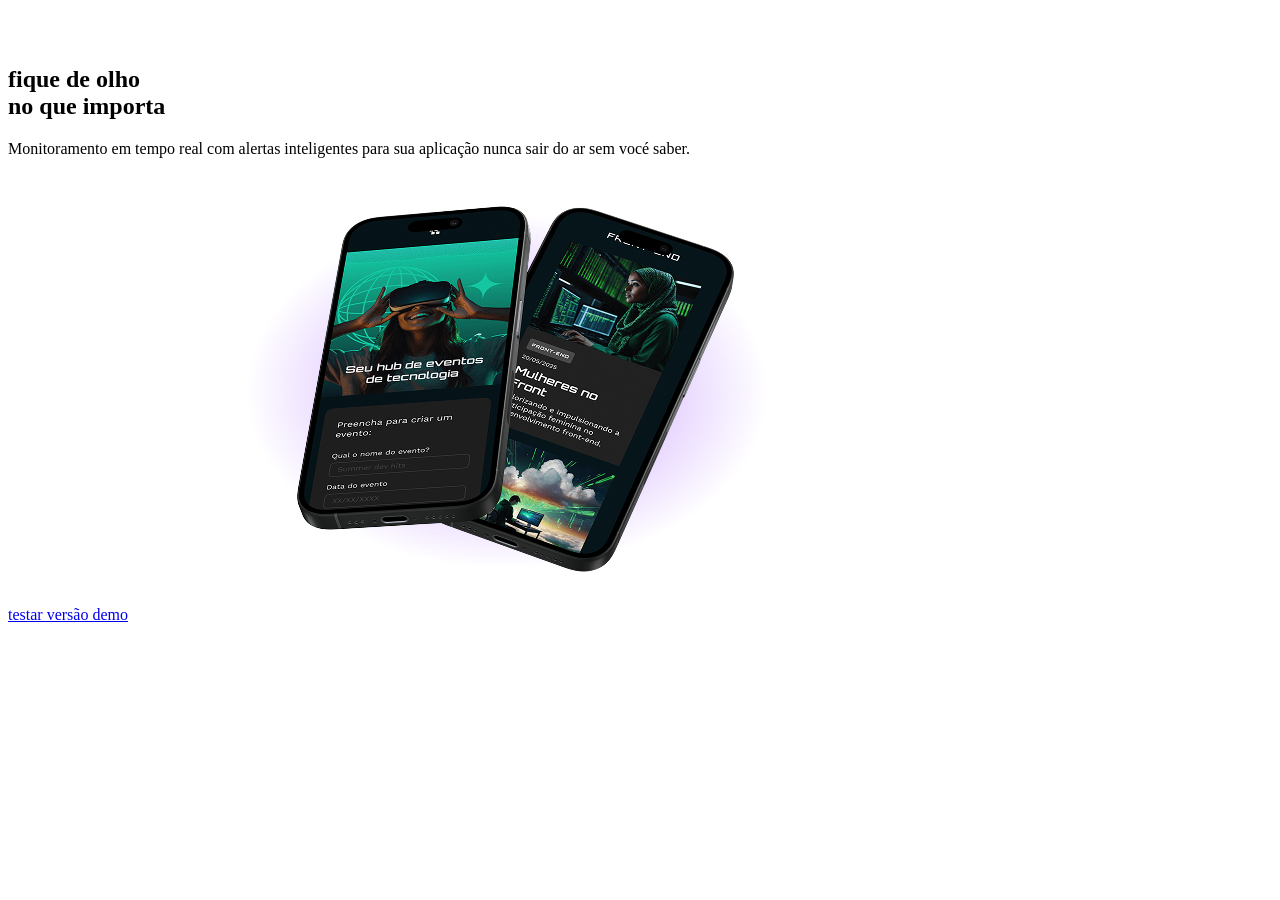
==== tecboard/index.html @ 744db54d "tecboard" ====
<!DOCTYPE html>
<html lang="pt-br">
<head>
    <meta charset="UTF-8">
    <meta name="viewport" content="width=device-width, initial-scale=1.0">
    <title>tecboard</title>

    <link rel="icon" href="favicon-tecboard-roxo.svg" type="image/svg+xml">
    
</head>
<body>
    <header>
    <img src="img/logo-tecboard-branco.png" 
    alt="logo tecboard na cor branca">
    </header>
    <main>
        <section>
            <h1>
                <span>fique de olho</span>
                <br />no que importa
            </h1>
            <p>Monitoramento em tempo real com alertas inteligentes para sua
                aplicação nunca sair do ar sem vocé saber. 
            </p>
            <a href="#">testar versão demo</a>
            <img src="img/celulares-sobrespostos-desktop.png"
             alt="dois celulares sobreposto, com uma sombra roa sob eles">
        </section>
    </main>
</body>
</html>
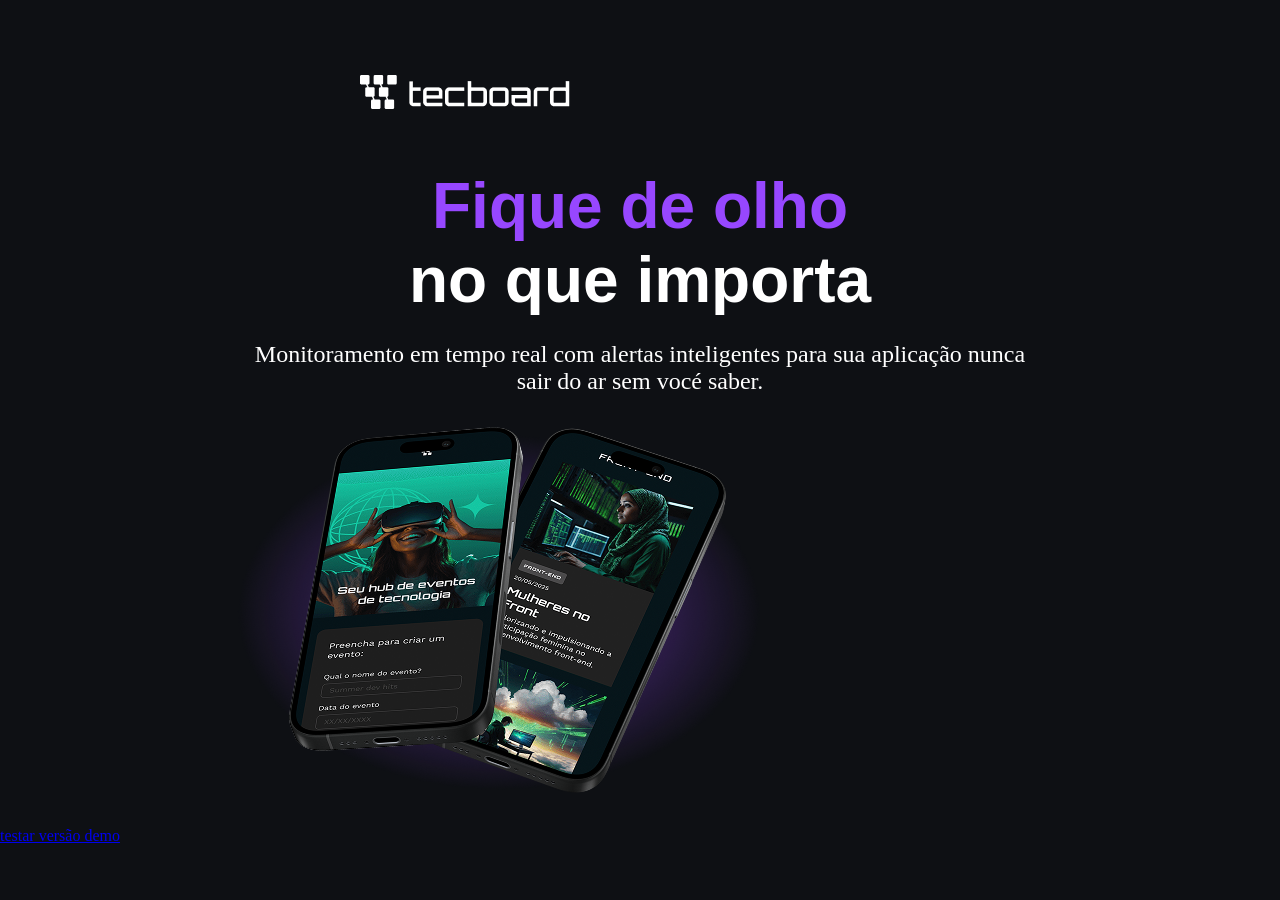
==== commit 18e080da: "Estilização da página - 1" ====
--- a/tecboard/index.html
+++ b/tecboard/index.html
@@ -6,17 +6,21 @@
     <title>tecboard</title>
 
     <link rel="icon" href="favicon-tecboard-roxo.svg" type="image/svg+xml">
-    
+   
+    <link rel="stylesheet" href="css/style.css">
 </head>
 <body>
     <header>
-    <img src="img/logo-tecboard-branco.png" 
-    alt="logo tecboard na cor branca">
+        <img  
+            src="img/logo-tecboard-branco.png" 
+            alt="logo tecboard na cor branca"
+        />
+
     </header>
     <main>
         <section>
             <h1>
-                <span>fique de olho</span>
+                <span>Fique de olho</span>
                 <br />no que importa
             </h1>
             <p>Monitoramento em tempo real com alertas inteligentes para sua
--- a/tecboard/css/style.css
+++ b/tecboard/css/style.css
@@ -0,0 +1,34 @@
+/*reset*/
+*{
+    margin:0;
+    padding:0;
+}
+
+/*estilos de desktop*/
+body{
+    background-color:#0E1014;
+    color:#ffffff;
+}
+
+header img{
+    display:block;
+    margin:75px 0 0 360px;
+}
+h1{
+    font-size: 64px;
+    font-family:Impact, Haettenschweiler, 'Arial Narrow Bold', sans-serif;
+    text-align: center;
+    margin-top: 60px;
+}
+
+h1 span{
+    color: #9747ff;
+}
+
+p{
+    font-family:Georgia, 'Times New Roman', Times, serif;
+    font-size:24px;
+    text-align: center;
+    margin: 24px auto 0;
+    width: 792px;
+}
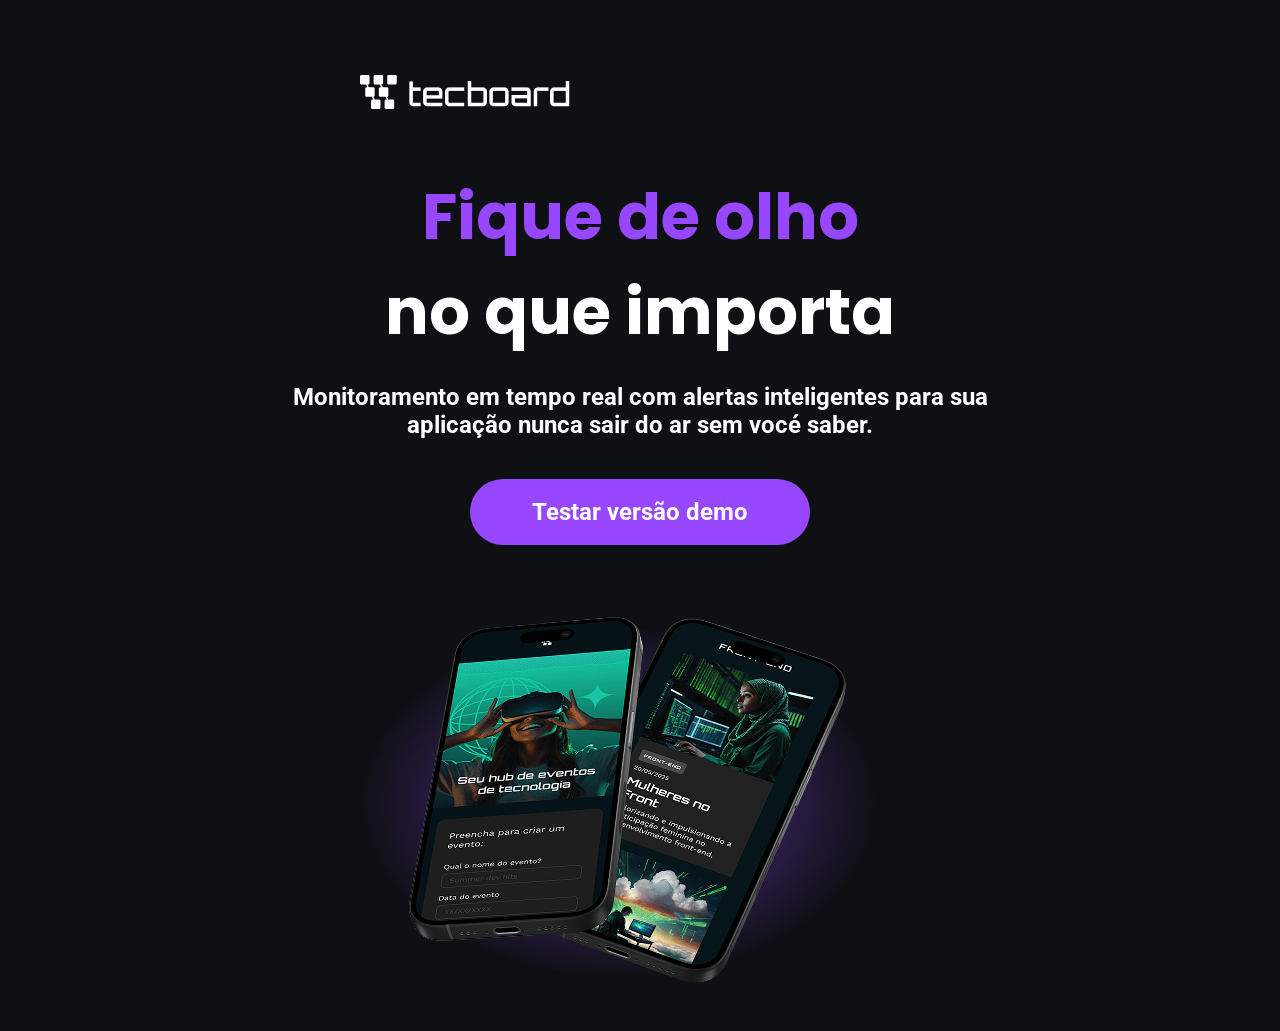
==== commit 67875ca0: "alteração das fonts" ====
--- a/tecboard/index.html
+++ b/tecboard/index.html
@@ -26,7 +26,7 @@
             <p>Monitoramento em tempo real com alertas inteligentes para sua
                 aplicação nunca sair do ar sem vocé saber. 
             </p>
-            <a href="#">testar versão demo</a>
+            <a href="#">Testar versão demo</a>
             <img src="img/celulares-sobrespostos-desktop.png"
              alt="dois celulares sobreposto, com uma sombra roa sob eles">
         </section>
--- a/tecboard/css/style.css
+++ b/tecboard/css/style.css
@@ -1,3 +1,23 @@
+@font-face{
+    font-family: "Poppins";
+    src: url("../fonts/Poppins-Bold.ttf") format(truetype);
+    font-weight: 700;
+    font-style: normal;
+    font-display: swap;
+}
+
+@font-face{
+    font-family: "Roboto";
+    src: url("../fonts/Roboto-Bold.ttf") format(truetype);
+    font-weight: 400;
+    font-style: normal;
+    font-display: swap;
+}
+
+
+
+
+
 /*reset*/
 *{
     margin:0;
@@ -16,7 +36,7 @@
 }
 h1{
     font-size: 64px;
-    font-family:Impact, Haettenschweiler, 'Arial Narrow Bold', sans-serif;
+    font-family: "Poppins", sans-serif;
     text-align: center;
     margin-top: 60px;
 }
@@ -26,9 +46,38 @@
 }
 
 p{
-    font-family:Georgia, 'Times New Roman', Times, serif;
+    font-family: "Roboto", sans-serif;
     font-size:24px;
     text-align: center;
     margin: 24px auto 0;
     width: 792px;
-}+}
+
+a{
+    color:#ffffff;
+    font-family: "Roboto", sans-serif;
+    font-size: 24px;
+    text-decoration: none;
+    background-color:#9747ff;
+    width: 340px;
+    height:66 px;
+    display: block;
+    text-align: center;
+    line-height: 66px;
+    border-radius: 36px;
+    margin: 40px auto;
+}
+
+
+a:hover{
+    background-color:#B233E8;
+    border: 2px solid #ffffff;
+}
+
+section img {
+    display:block;
+    margin: 0 auto;
+    width: 792px;
+    height: 446px;
+
+}
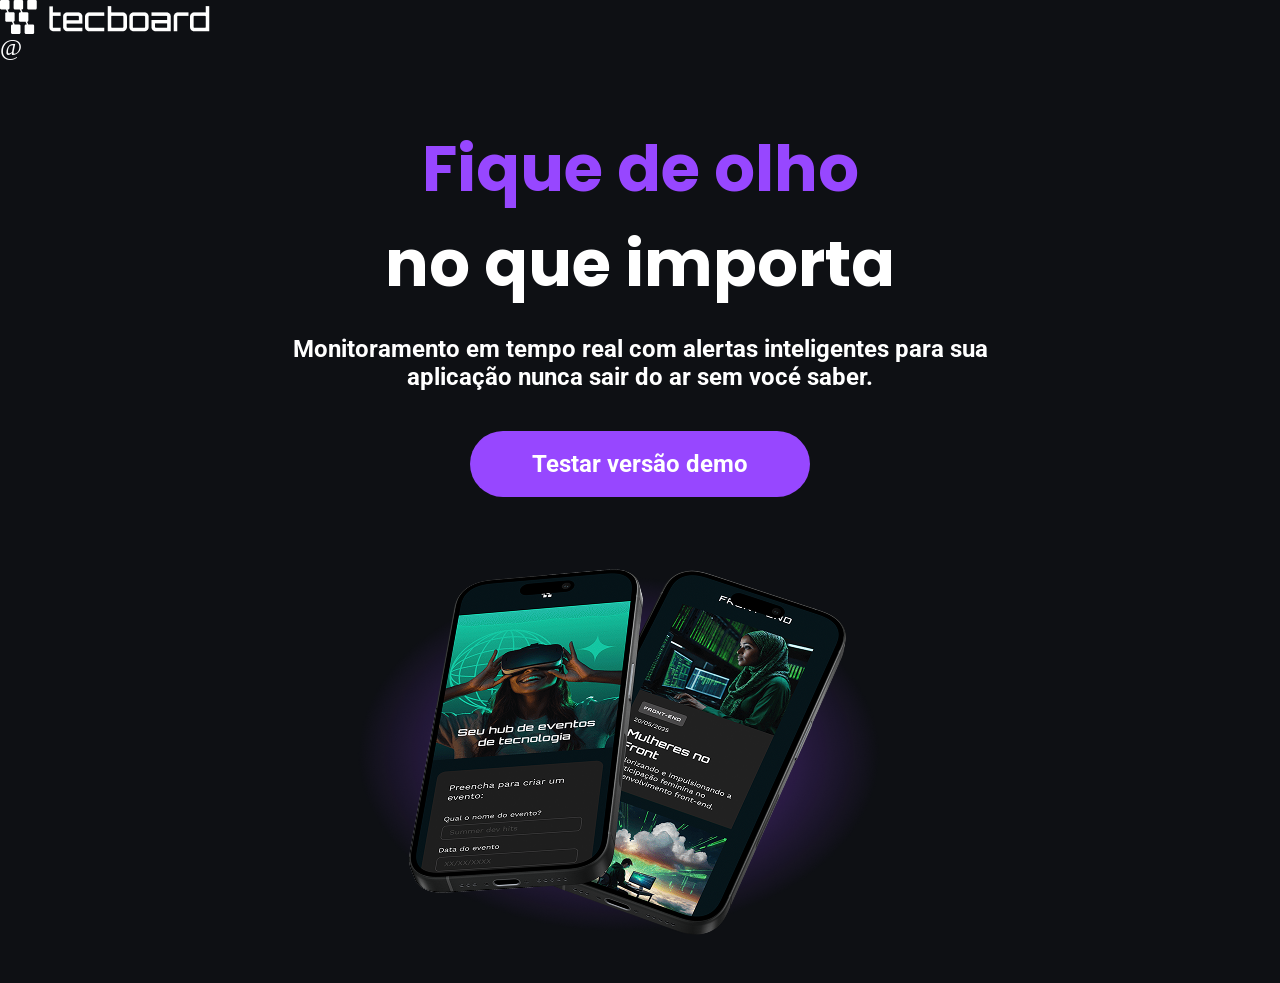
==== commit 9fee126b: "Botão para alterar tema" ====
--- a/tecboard/index.html
+++ b/tecboard/index.html
@@ -15,7 +15,7 @@
             src="img/logo-tecboard-branco.png" 
             alt="logo tecboard na cor branca"
         />
-
+        <span title="Trocar tema">@</span>
     </header>
     <main>
         <section>
--- a/tecboard/css/style.css
+++ b/tecboard/css/style.css
@@ -29,10 +29,19 @@
     background-color:#0E1014;
     color:#ffffff;
 }
-
+he
+header{
+    display:flex;
+    justify-content: space-between;
+    align-items: center;
+    margin: 75px 360px 0;
+}
 header img{
-    display:block;
-    margin:75px 0 0 360px;
+   display:block;
+}
+header span{
+    font-size: 24px;
+    cursor: pointer;
 }
 h1{
     font-size: 64px;
@@ -81,3 +90,34 @@
     height: 446px;
 
 }
+
+@media(max-width: 768px){
+    p{
+        width: 648px;
+        font-size: 20px;
+    }
+   header img{
+    margin: 65px 0 0 60px;
+   }
+}
+
+@media(max-width:375px){
+header img{
+    margin: 32px 0 0 16px;
+   }
+   h1{
+    font-size:40px;
+   }
+   p{
+    font-size: 20px;
+    width: 340px;
+   }
+   a{
+    font-size: 20px;
+    width: 251px
+   }
+   section img{
+    width: 340px;
+    height: 230px;
+   }
+}
